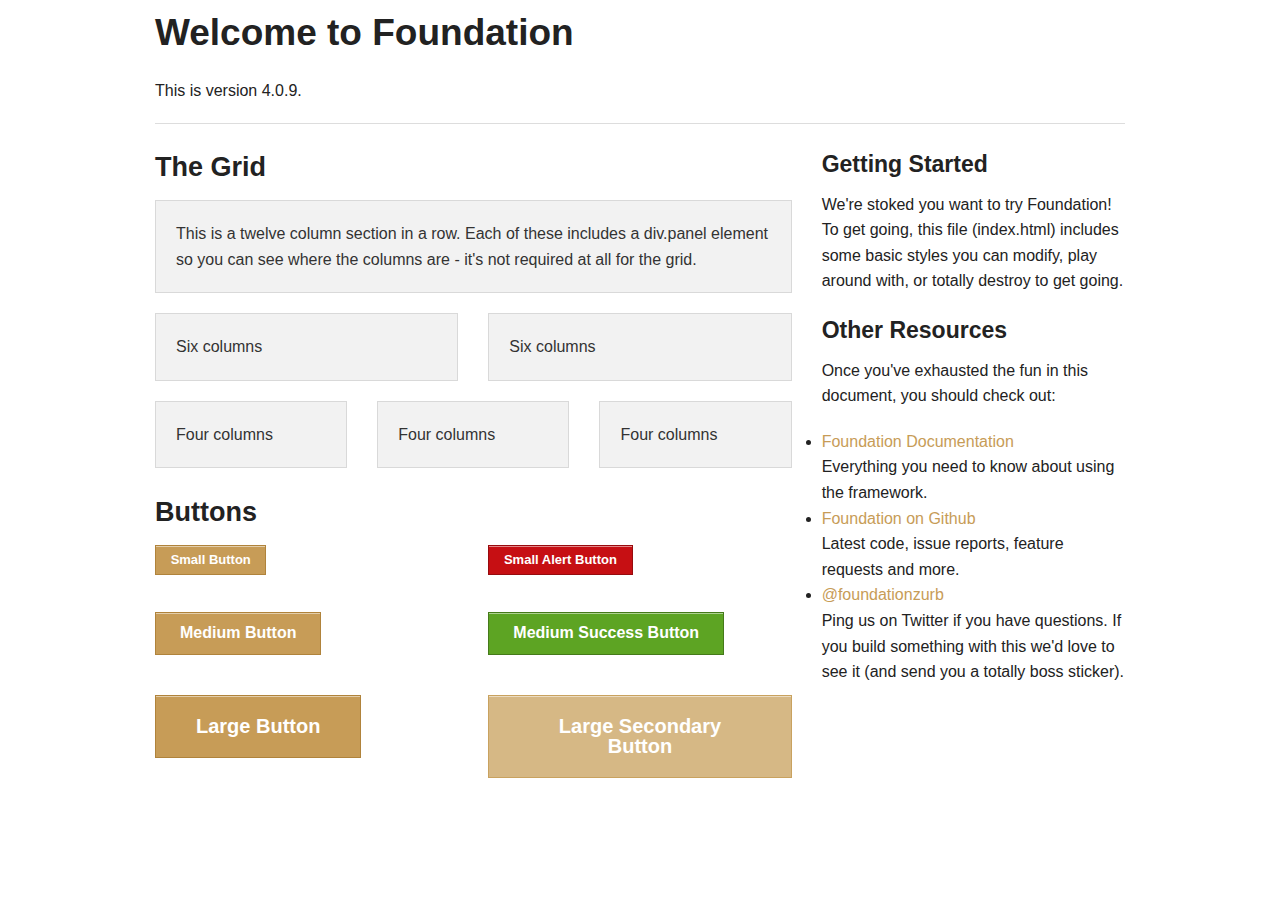
==== index.html @ cfd9d648 "Started with the base framework." ====
<!DOCTYPE html>
<!--[if IE 8]> 				 <html class="no-js lt-ie9" lang="en"> <![endif]-->
<!--[if gt IE 8]><!--> <html class="no-js" lang="en"> <!--<![endif]-->

<head>
	<meta charset="utf-8" />
  <meta name="viewport" content="width=device-width" />
  <title>Foundation 4</title>

  <link rel="stylesheet" href="css/normalize.css" />
  
  <link rel="stylesheet" href="css/foundation.css" />
  

  <script src="js/vendor/custom.modernizr.js"></script>

</head>
<body>

	<div class="row">
		<div class="large-12 columns">
			<h2>Welcome to Foundation</h2>
			<p>This is version 4.0.9.</p>
			<hr />
		</div>
	</div>

	<div class="row">
		<div class="large-8 columns">
			<h3>The Grid</h3>

			<!-- Grid Example -->
			<div class="row">
				<div class="large-12 columns">
					<div class="panel">
						<p>This is a twelve column section in a row. Each of these includes a div.panel element so you can see where the columns are - it's not required at all for the grid.</p>
					</div>
				</div>
			</div>
			<div class="row">
				<div class="large-6 columns">
					<div class="panel">
						<p>Six columns</p>
					</div>
				</div>
				<div class="large-6 columns">
					<div class="panel">
						<p>Six columns</p>
					</div>
				</div>
			</div>
			<div class="row">
				<div class="large-4 columns">
					<div class="panel">
						<p>Four columns</p>
					</div>
				</div>
				<div class="large-4 columns">
					<div class="panel">
						<p>Four columns</p>
					</div>
				</div>
				<div class="large-4 columns">
					<div class="panel">
						<p>Four columns</p>
					</div>
				</div>
			</div>

			<h3>Buttons</h3>

      <div class="row">
        <div class="large-6 columns">
          <p><a href="#" class="small button">Small Button</a></p>
          <p><a href="#" class="button">Medium Button</a></p>
          <p><a href="#" class="large button">Large Button</a></p>
        </div>
        <div class="large-6 columns">
          <p><a href="#" class="small alert button">Small Alert Button</a></p>
          <p><a href="#" class="success button">Medium Success Button</a></p>
          <p><a href="#" class="large secondary button">Large Secondary Button</a></p>
        </div>
      </div>
		</div>

		<div class="large-4 columns">
			<h4>Getting Started</h4>
			<p>We're stoked you want to try Foundation! To get going, this file (index.html) includes some basic styles you can modify, play around with, or totally destroy to get going.</p>

			<h4>Other Resources</h4>
			<p>Once you've exhausted the fun in this document, you should check out:</p>
			<ul class="disc">
				<li><a href="http://foundation.zurb.com/docs">Foundation Documentation</a><br />Everything you need to know about using the framework.</li>
				<li><a href="http://github.com/zurb/foundation">Foundation on Github</a><br />Latest code, issue reports, feature requests and more.</li>
				<li><a href="http://twitter.com/foundationzurb">@foundationzurb</a><br />Ping us on Twitter if you have questions. If you build something with this we'd love to see it (and send you a totally boss sticker).</li>
			</ul>
		</div>
	</div>

  <script>
  document.write('<script src=' +
  ('__proto__' in {} ? 'js/vendor/zepto' : 'js/vendor/jquery') +
  '.js><\/script>')
  </script>
  
  <script src="js/foundation.min.js"></script>
  <!--
  
  <script src="js/foundation/foundation.js"></script>
  
  <script src="js/foundation/foundation.dropdown.js"></script>
  
  <script src="js/foundation/foundation.placeholder.js"></script>
  
  <script src="js/foundation/foundation.forms.js"></script>
  
  <script src="js/foundation/foundation.alerts.js"></script>
  
  <script src="js/foundation/foundation.magellan.js"></script>
  
  <script src="js/foundation/foundation.reveal.js"></script>
  
  <script src="js/foundation/foundation.tooltips.js"></script>
  
  <script src="js/foundation/foundation.clearing.js"></script>
  
  <script src="js/foundation/foundation.cookie.js"></script>
  
  <script src="js/foundation/foundation.joyride.js"></script>
  
  <script src="js/foundation/foundation.orbit.js"></script>
  
  <script src="js/foundation/foundation.section.js"></script>
  
  <script src="js/foundation/foundation.topbar.js"></script>
  
  -->
  
  <script>
    $(document).foundation();
  </script>
</body>
</html>
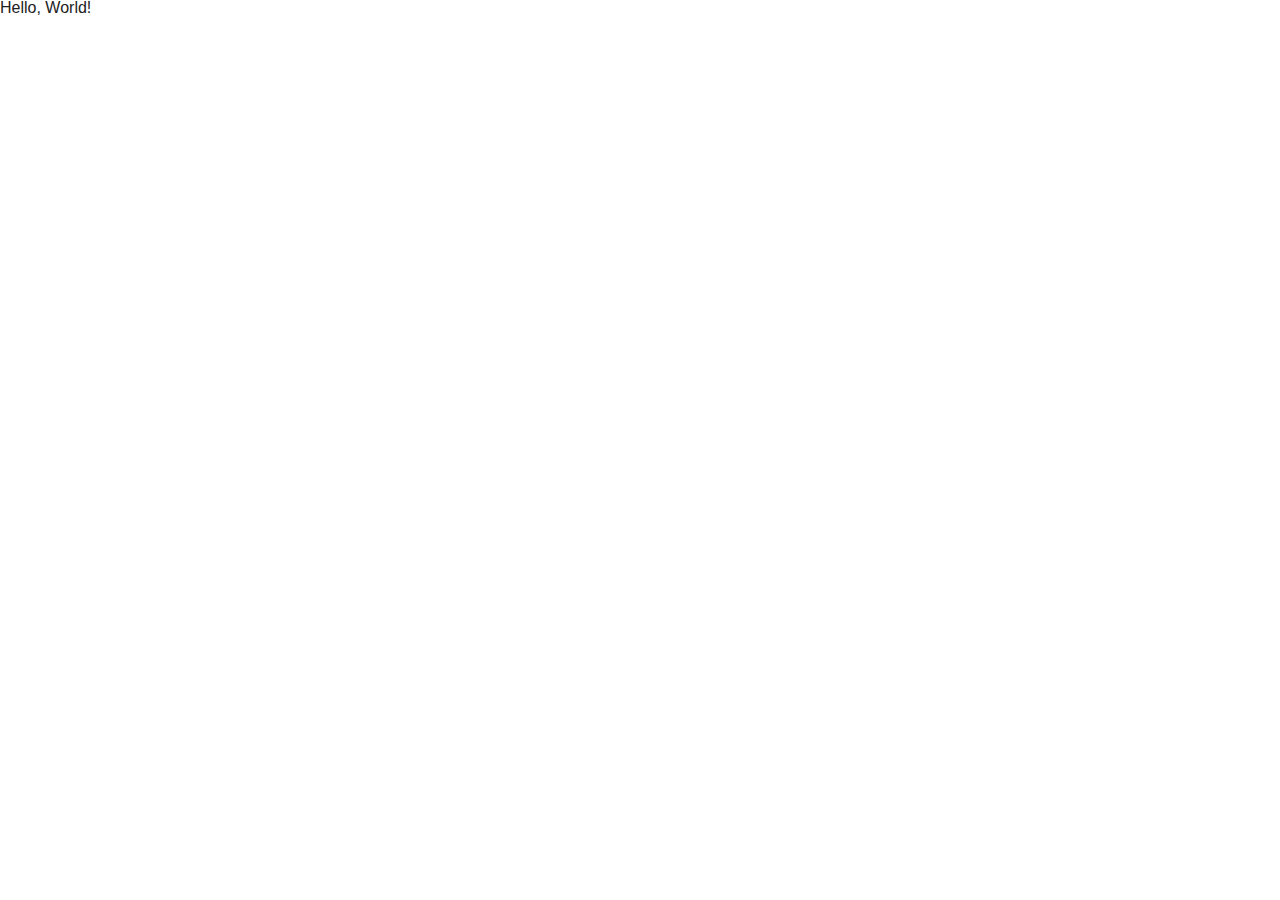
==== commit ff9025ec: "added index" ====
--- a/index.html
+++ b/index.html
@@ -1,101 +1,34 @@
 <!DOCTYPE html>
-<!--[if IE 8]> 				 <html class="no-js lt-ie9" lang="en"> <![endif]-->
+<!--[if IE 8]>               <html class="no-js lt-ie9" lang="en"> <![endif]-->
 <!--[if gt IE 8]><!--> <html class="no-js" lang="en"> <!--<![endif]-->
 
 <head>
-	<meta charset="utf-8" />
+    <meta charset="utf-8" />
   <meta name="viewport" content="width=device-width" />
   <title>Foundation 4</title>
 
   <link rel="stylesheet" href="css/normalize.css" />
-  
   <link rel="stylesheet" href="css/foundation.css" />
-  
+  <link rel="stylesheet" href="css/central.css" />
+
 
   <script src="js/vendor/custom.modernizr.js"></script>
+  <script src="//ajax.googleapis.com/ajax/libs/jquery/1.9.1/jquery.min.js"></script>
+  <script src="//ajax.googleapis.com/ajax/libs/jqueryui/1.10.2/jquery-ui.min.js"></script>
 
 </head>
 <body>
 
-	<div class="row">
-		<div class="large-12 columns">
-			<h2>Welcome to Foundation</h2>
-			<p>This is version 4.0.9.</p>
-			<hr />
-		</div>
-	</div>
+<!--  Add/edit content here. -->
 
-	<div class="row">
-		<div class="large-8 columns">
-			<h3>The Grid</h3>
 
-			<!-- Grid Example -->
-			<div class="row">
-				<div class="large-12 columns">
-					<div class="panel">
-						<p>This is a twelve column section in a row. Each of these includes a div.panel element so you can see where the columns are - it's not required at all for the grid.</p>
-					</div>
-				</div>
-			</div>
-			<div class="row">
-				<div class="large-6 columns">
-					<div class="panel">
-						<p>Six columns</p>
-					</div>
-				</div>
-				<div class="large-6 columns">
-					<div class="panel">
-						<p>Six columns</p>
-					</div>
-				</div>
-			</div>
-			<div class="row">
-				<div class="large-4 columns">
-					<div class="panel">
-						<p>Four columns</p>
-					</div>
-				</div>
-				<div class="large-4 columns">
-					<div class="panel">
-						<p>Four columns</p>
-					</div>
-				</div>
-				<div class="large-4 columns">
-					<div class="panel">
-						<p>Four columns</p>
-					</div>
-				</div>
-			</div>
 
-			<h3>Buttons</h3>
+<div id="screen" class="dontchange">
+    Hello, World!
+</div>
 
-      <div class="row">
-        <div class="large-6 columns">
-          <p><a href="#" class="small button">Small Button</a></p>
-          <p><a href="#" class="button">Medium Button</a></p>
-          <p><a href="#" class="large button">Large Button</a></p>
-        </div>
-        <div class="large-6 columns">
-          <p><a href="#" class="small alert button">Small Alert Button</a></p>
-          <p><a href="#" class="success button">Medium Success Button</a></p>
-          <p><a href="#" class="large secondary button">Large Secondary Button</a></p>
-        </div>
-      </div>
-		</div>
 
-		<div class="large-4 columns">
-			<h4>Getting Started</h4>
-			<p>We're stoked you want to try Foundation! To get going, this file (index.html) includes some basic styles you can modify, play around with, or totally destroy to get going.</p>
-
-			<h4>Other Resources</h4>
-			<p>Once you've exhausted the fun in this document, you should check out:</p>
-			<ul class="disc">
-				<li><a href="http://foundation.zurb.com/docs">Foundation Documentation</a><br />Everything you need to know about using the framework.</li>
-				<li><a href="http://github.com/zurb/foundation">Foundation on Github</a><br />Latest code, issue reports, feature requests and more.</li>
-				<li><a href="http://twitter.com/foundationzurb">@foundationzurb</a><br />Ping us on Twitter if you have questions. If you build something with this we'd love to see it (and send you a totally boss sticker).</li>
-			</ul>
-		</div>
-	</div>
+<!--  Stop add/edit content here. -->
 
   <script>
   document.write('<script src=' +
--- a/css/central.css
+++ b/css/central.css
@@ -0,0 +1,9 @@
+#screen {
+	width: 1024px; 
+	height: 768px;
+	overflow: auto;
+ }
+
+row {
+	margin: 0px;
+}
